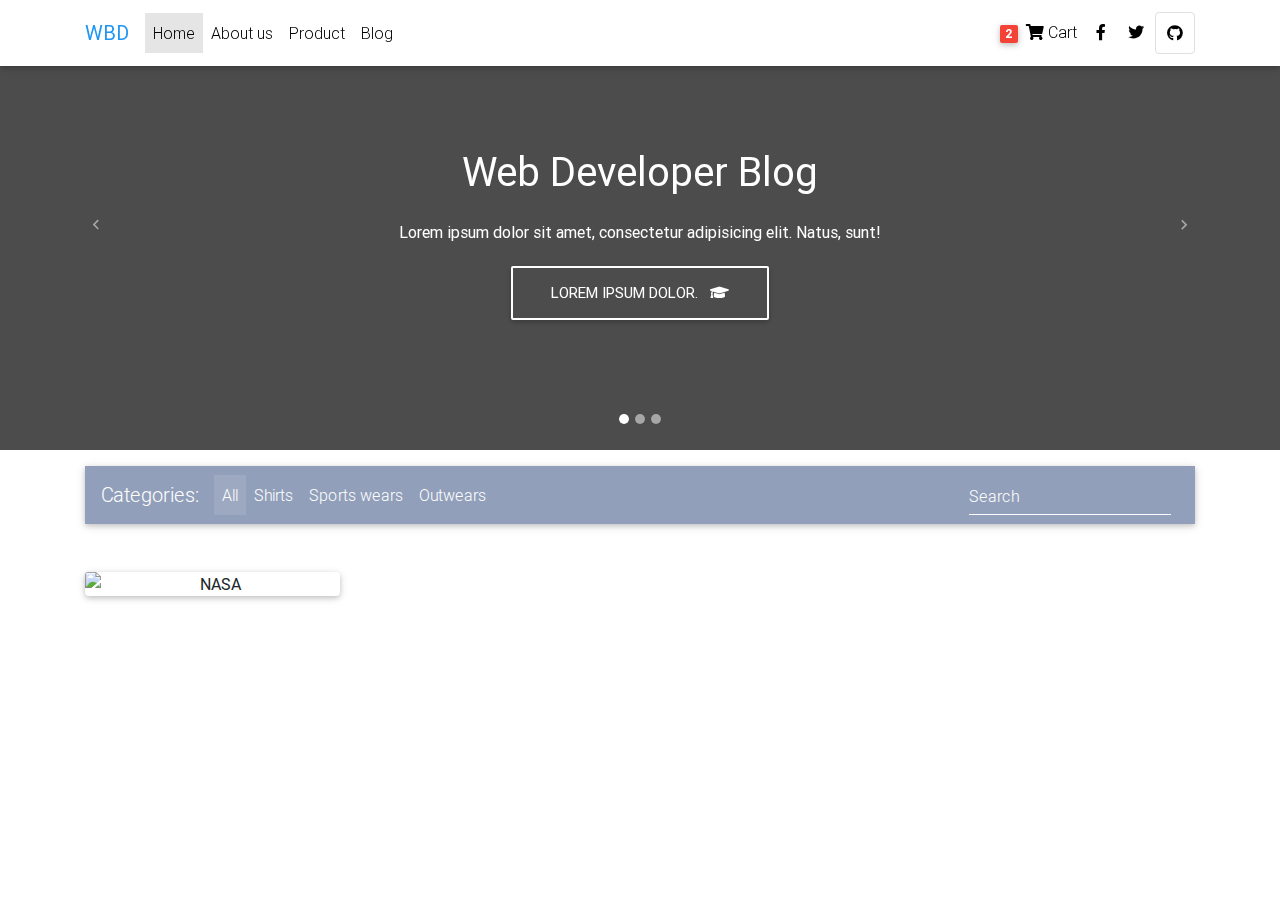
==== index.html @ 76a76bac "start mbd" ====
<!DOCTYPE html>
<html lang="en">

<head>
    <meta charset="utf-8">
    <meta name="viewport" content="width=device-width, initial-scale=1, shrink-to-fit=no">
    <meta http-equiv="x-ua-compatible" content="ie=edge">
    <title>Material Design Bootstrap</title>
    <!-- Font Awesome -->
    <link rel="stylesheet" href="https://use.fontawesome.com/releases/v5.8.2/css/all.css">
    <!-- Bootstrap core CSS -->
    <link href="css/bootstrap.min.css" rel="stylesheet">
    <!-- Material Design Bootstrap -->
    <link href="css/mdb.min.css" rel="stylesheet">
    <!-- Your custom styles (optional) -->
    <link href="css/style.css" rel="stylesheet">
    <style>
        html,
        body,
        header
        .carousel {
            height: 100vh;
        }

        @media (max-width: 740px) {
            html,
            body,
            header
            .carousel {
                height: 100vh;
            }

            @media (min-width: 800px) and (max-width: 850px) {
                html,
                body,
                header
                .carousel {
                    height: 100vh;
                }
            }
        }
    </style>
</head>

<body>

<nav class="navbar fixed-top navbar-expand-lg navbar-light white scrolling-navbar">
    <div class="container">
        <a href="#" class="navbar-brand waves-effect">
            <strong class="blue-text">WBD</strong>
        </a>
        <button class="navbar-toggler" type="button" data-toggle="collapse" data-target="#navbarContent"
                aria-controls="navbarContent" aria-expanded="false" aria-label="Toggle navigation">
            <span class="navbar-toggler-icon"></span>
        </button>
        <div class="collapse navbar-collapse" id="navbarContent">
            <ul class="navbar-nav mr-auto">
                <li class="nav-item active">
                    <a href="#" class="nav-link waves-effect">Home</a>
                </li>
                <li class="nav-item">
                    <a href="#" class="nav-link waves-effect">About us</a>
                </li>
                <li class="nav-item">
                    <a href="#" class="nav-link waves-effect">Product</a>
                </li>
                <li class="nav-item">
                    <a href="#" class="nav-link waves-effect">Blog</a>
                </li>
            </ul>
            <ul class="navbar-nav nav-flex-icons">
                <li class="nav-item">
                    <a href="#" class="nav-link waves-effect">
                        <span class="badge red z-depth-1 mr-1">2</span>
                        <i class="fa fa-shopping-cart"></i>
                        <span class="clearfix d-none d-sm-inline-block">Cart</span>
                    </a>
                </li>
                <li class="nav-item">
                    <a href="#" class="nav-link waves-effect">
                        <i class="fab fa-facebook-f"></i>
                    </a>
                </li>
                <li class="nav-item">
                    <a href="#" class="nav-link waves-effect">
                        <i class="fab fa-twitter"></i>
                    </a>
                </li>
                <li class="nav-item">
                    <a href="#" class="nav-link border border-light rounded waves-effect">
                        <i class="fab fa-github"></i>
                    </a>
                </li>
            </ul>
        </div>
    </div>
</nav>

<div id="carousel-ex" class="carousel slide carousel-fade pt-4" data-ride="carousel">
    <ol class="carousel-indicators">
        <li class="active" data-target="#carousel-ex" data-slide-to="0"></li>
        <li data-target="#carousel-ex" data-slide-to="1"></li>
        <li data-target="#carousel-ex" data-slide-to="2"></li>
    </ol>
    <div class="carousel-inner" role="listbox">
        <div class="carousel-item active">
            <div class="view"
                 style="background-image: url('https://images.pexels.com/photos/1366901/pexels-photo-1366901.jpeg?auto=compress&cs=tinysrgb&dpr=3&h=750&w=1260');
background-repeat: no-repeat; background-size: cover;">
                <div class="mask rgba-black-strong d-flex justify-content-center align-items-center">

                    <div class="text-center white-text mx-5 wow fadeIn">

                        <h1 class="mb-4">
                            <strong>Web Developer Blog</strong>
                        </h1>
                        <p>
                            <strong>Lorem ipsum dolor sit amet, consectetur adipisicing elit. Natus, sunt!</strong>
                        </p>
                        <p class="mb-4 d-none d-mb-block">
                            <strong>Lorem ipsum dolor sit amet, consectetur adipisicing elit. Labore nostrum nulla quo?
                                Doloribus, molestias quo!</strong>
                        </p>
                        <a href="#" class="btn btn-outline-white btn-lg">
                            Lorem ipsum dolor. <i class="fa fa-graduation-cap ml-2"></i>

                        </a>
                    </div>
                </div>

            </div>
        </div>

        <div class="carousel-item">
            <div class="view"
                 style="background-image: url('https://images.pexels.com/photos/2331583/pexels-photo-2331583.jpeg?auto=compress&cs=tinysrgb&dpr=2&h=750&w=1260');
background-repeat: no-repeat; background-size: cover;">
                <div class="mask rgba-black-strong d-flex justify-content-center align-items-center">
                    <div class="text-center white-text mx-5 wow fadeIn">
                        <h1 class="mb-4">
                            <strong>Web Developer Blog</strong>
                        </h1>
                        <p>
                            <strong>Lorem ipsum dolor sit amet, consectetur adipisicing elit. Natus, sunt!</strong>
                        </p>
                        <p class="mb-4 d-none d-mb-block">
                            <strong>Lorem ipsum dolor sit amet, consectetur adipisicing elit. Labore nostrum nulla quo?
                                Doloribus, molestias quo!</strong>
                        </p>
                        <a href="#" class="btn btn-outline-white btn-lg">
                            Lorem ipsum dolor. <i class="fa fa-graduation-cap ml-2"></i>

                        </a>
                    </div>
                </div>

            </div>
        </div>

        <div class="carousel-item">
            <div class="view"
                 style="background-image: url('https://images.pexels.com/photos/2784760/pexels-photo-2784760.jpeg?auto=compress&cs=tinysrgb&dpr=2&h=750&w=1260');
background-repeat: no-repeat; background-size: cover;">
                <div class="mask rgba-black-strong d-flex justify-content-center align-items-center">
                    <div class="text-center white-text mx-5 wow fadeIn">
                        <h1 class="mb-4">
                            <strong>Web Developer Blog</strong>
                        </h1>
                        <p>
                            <strong>Lorem ipsum dolor sit amet, consectetur adipisicing elit. Natus, sunt!</strong>
                        </p>
                        <p class="mb-4 d-none d-mb-block">
                            <strong>Lorem ipsum dolor sit amet, consectetur adipisicing elit. Labore nostrum nulla quo?
                                Doloribus, molestias quo!</strong>
                        </p>
                        <a href="#" class="btn btn-outline-white btn-lg">
                            Lorem ipsum dolor. <i class="fa fa-graduation-cap ml-2"></i>

                        </a>
                    </div>
                </div>

            </div>
        </div>
    </div>
    <a href="#carousel-ex" class="carousel-control-prev" role="button" data-slide="prev">
        <span class="carousel-control-prev-icon" aria-hidden="true"></span>
    </a>
    <a href="#carousel-ex" class="carousel-control-next" role="button" data-slide="next">
        <span class="carousel-control-next-icon" aria-hidden="true"></span>
    </a>
</div>

<main>
    <div class="container">
        <nav class="navbar navbar-expand-lg navbar-dark mdb-color lighten-3 mt-3 mb-5">
            <span class="navbar-brand">Categories:</span>

            <button class="navbar-toggler" type="button" data-toggle="collapse" data-target="#nextNav"
                    aria-controls="nextNav" aria-expanded="false" aria-label="Toggle navigation">

                <span class="navbar-toggler-icon"></span>
            </button>
            <div class="collapse navbar-collapse" id="nextNav">
                <ul class="navbar-nav mr-auto">
                    <li class="nav-item active">
                        <a href="#" class="nav-link ">All</a>
                    </li>
                    <li class="nav-item">
                        <a href="#" class="nav-link">Shirts</a>
                    </li>
                    <li class="nav-item">
                        <a href="#" class="nav-link">Sports wears</a>
                    </li>
                    <li class="nav-item">
                        <a href="#" class="nav-link">Outwears</a>
                    </li>
                </ul>

                <form class="form-inline">
                    <div class="md-form my-0">
                        <input type="text" class="form-control mr-sm-2" placeholder="Search" aria-label="Search">
                    </div>
                </form>
            </div>

        </nav>

        <section class="text-center mb-4">
            <div class="row wow fadeIn">
                <div class="col-lg-3 col-md-6 mb-4">
                    <div class="card">
                        <div class="view overlay">
                            <img class="card-img-top" src="https://sciencemuseum.images.blucommerce.com/sciencemuseum/product/NASA-LOGO-T-SHIRT-415477.jpg?auto=format%2Ccompress&bluhash=f5736a17ebad6d43144e739c49f161f8&s=64fa47786a230f21a2b1781489fb6bc3"
                                 alt="NASA">
                            <a href="">
                                <div class="mask rgba-white-slight"></div>
                            </a>
                        </div>
                    </div>
                </div>
            </div>
        </section>
    </div>
</main>
<!-- SCRIPTS -->
<!-- JQuery -->
<script type="text/javascript" src="js/jquery-3.4.1.min.js"></script>
<!-- Bootstrap tooltips -->
<script type="text/javascript" src="js/popper.min.js"></script>
<!-- Bootstrap core JavaScript -->
<script type="text/javascript" src="js/bootstrap.min.js"></script>
<!-- MDB core JavaScript -->
<script type="text/javascript" src="js/mdb.min.js"></script>
</body>

</html>
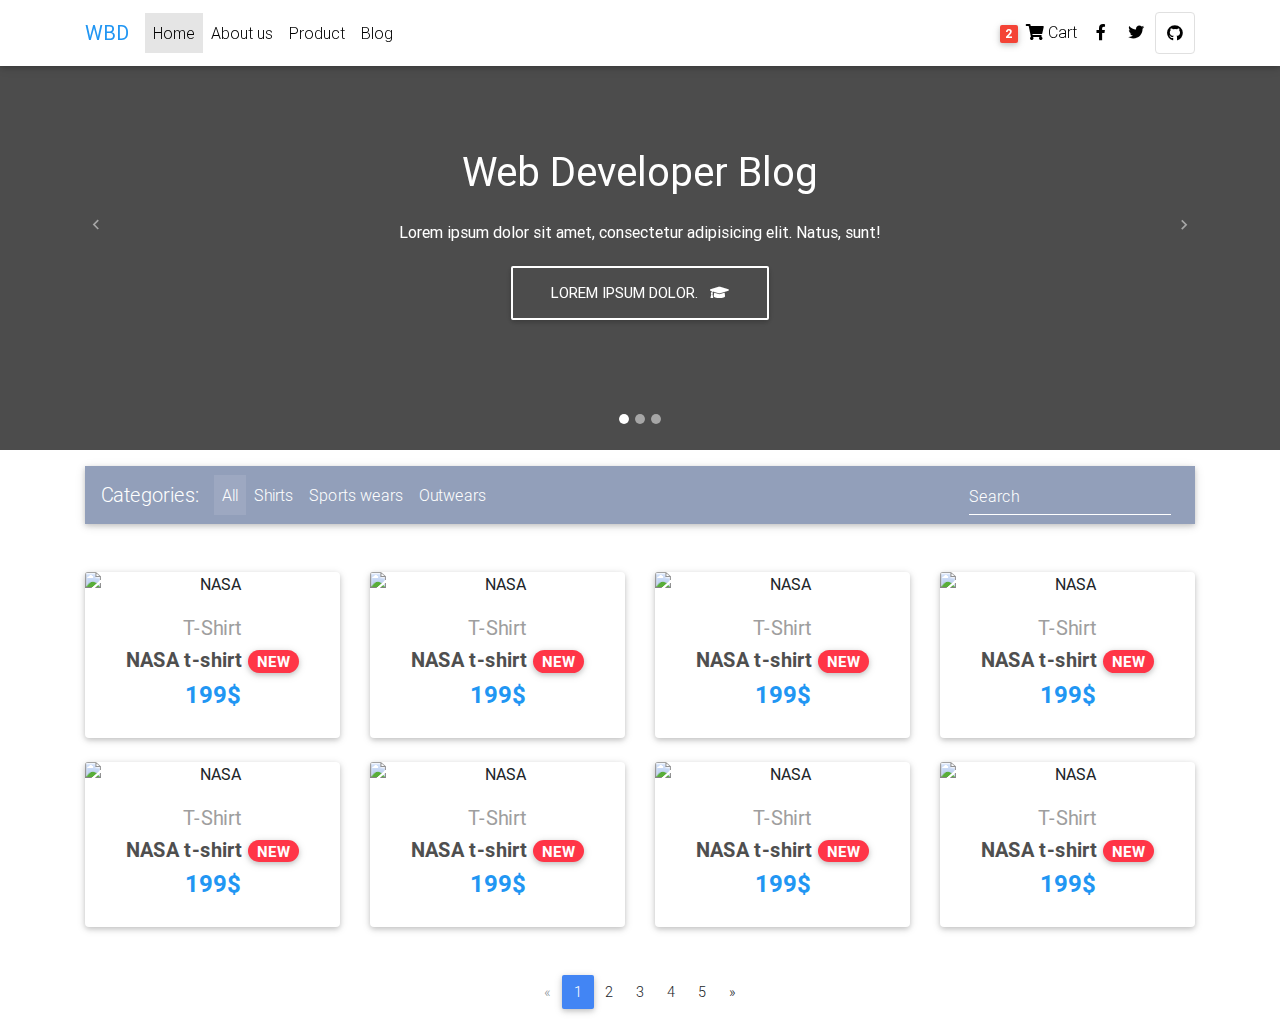
==== commit b2295645: "add t-shirts" ====
--- a/index.html
+++ b/index.html
@@ -230,17 +230,286 @@
             <div class="row wow fadeIn">
                 <div class="col-lg-3 col-md-6 mb-4">
                     <div class="card">
-                        <div class="view overlay">
-                            <img class="card-img-top" src="https://sciencemuseum.images.blucommerce.com/sciencemuseum/product/NASA-LOGO-T-SHIRT-415477.jpg?auto=format%2Ccompress&bluhash=f5736a17ebad6d43144e739c49f161f8&s=64fa47786a230f21a2b1781489fb6bc3"
-                                 alt="NASA">
-                            <a href="">
-                                <div class="mask rgba-white-slight"></div>
-                            </a>
-                        </div>
-                    </div>
-                </div>
+
+                        <div class="view overlay">
+                            <img class="card-img-top"
+                                 src="https://sciencemuseum.images.blucommerce.com/sciencemuseum/product/NASA-LOGO-T-SHIRT-415477.jpg?auto=format%2Ccompress&bluhash=f5736a17ebad6d43144e739c49f161f8&s=64fa47786a230f21a2b1781489fb6bc3"
+                                 alt="NASA">
+                            <a href="">
+                                <div class="mask rgba-white-slight"></div>
+                            </a>
+                        </div>
+
+                        <div class="card-body text-center">
+                            <a href="#" class="grey-text">
+                                <h5>T-Shirt</h5>
+                            </a>
+                            <h5>
+                                <a href="#" class="dark-grey-text">
+                                    <strong>NASA t-shirt <span class="badge badge-pill danger-color">NEW</span></strong>
+                                </a>
+                            </h5>
+                            <h4 class="font-weight-bold blue-text">
+                                <strong>199$</strong>
+                            </h4>
+                        </div>
+
+                    </div>
+                </div>
+
+
+                <div class="col-lg-3 col-md-6 mb-4">
+                    <div class="card">
+
+                        <div class="view overlay">
+                            <img class="card-img-top"
+                                 src="https://sciencemuseum.images.blucommerce.com/sciencemuseum/product/NASA-LOGO-T-SHIRT-415477.jpg?auto=format%2Ccompress&bluhash=f5736a17ebad6d43144e739c49f161f8&s=64fa47786a230f21a2b1781489fb6bc3"
+                                 alt="NASA">
+                            <a href="">
+                                <div class="mask rgba-white-slight"></div>
+                            </a>
+                        </div>
+
+                        <div class="card-body text-center">
+                            <a href="#" class="grey-text">
+                                <h5>T-Shirt</h5>
+                            </a>
+                            <h5>
+                                <a href="#" class="dark-grey-text">
+                                    <strong>NASA t-shirt <span class="badge badge-pill danger-color">NEW</span></strong>
+                                </a>
+                            </h5>
+                            <h4 class="font-weight-bold blue-text">
+                                <strong>199$</strong>
+                            </h4>
+                        </div>
+
+                    </div>
+                </div>
+
+
+                <div class="col-lg-3 col-md-6 mb-4">
+                    <div class="card">
+
+                        <div class="view overlay">
+                            <img class="card-img-top"
+                                 src="https://sciencemuseum.images.blucommerce.com/sciencemuseum/product/NASA-LOGO-T-SHIRT-415477.jpg?auto=format%2Ccompress&bluhash=f5736a17ebad6d43144e739c49f161f8&s=64fa47786a230f21a2b1781489fb6bc3"
+                                 alt="NASA">
+                            <a href="">
+                                <div class="mask rgba-white-slight"></div>
+                            </a>
+                        </div>
+
+                        <div class="card-body text-center">
+                            <a href="#" class="grey-text">
+                                <h5>T-Shirt</h5>
+                            </a>
+                            <h5>
+                                <a href="#" class="dark-grey-text">
+                                    <strong>NASA t-shirt <span class="badge badge-pill danger-color">NEW</span></strong>
+                                </a>
+                            </h5>
+                            <h4 class="font-weight-bold blue-text">
+                                <strong>199$</strong>
+                            </h4>
+                        </div>
+
+                    </div>
+                </div>
+
+                <div class="col-lg-3 col-md-6 mb-4">
+                    <div class="card">
+
+                        <div class="view overlay">
+                            <img class="card-img-top"
+                                 src="https://sciencemuseum.images.blucommerce.com/sciencemuseum/product/NASA-LOGO-T-SHIRT-415477.jpg?auto=format%2Ccompress&bluhash=f5736a17ebad6d43144e739c49f161f8&s=64fa47786a230f21a2b1781489fb6bc3"
+                                 alt="NASA">
+                            <a href="">
+                                <div class="mask rgba-white-slight"></div>
+                            </a>
+                        </div>
+
+                        <div class="card-body text-center">
+                            <a href="#" class="grey-text">
+                                <h5>T-Shirt</h5>
+                            </a>
+                            <h5>
+                                <a href="#" class="dark-grey-text">
+                                    <strong>NASA t-shirt <span class="badge badge-pill danger-color">NEW</span></strong>
+                                </a>
+                            </h5>
+                            <h4 class="font-weight-bold blue-text">
+                                <strong>199$</strong>
+                            </h4>
+                        </div>
+
+                    </div>
+                </div>
+
             </div>
+
+            <div class="row wow fadeIn">
+
+                <div class="col-lg-3 col-md-6 mb-4">
+                    <div class="card">
+
+                        <div class="view overlay">
+                            <img class="card-img-top"
+                                 src="https://sciencemuseum.images.blucommerce.com/sciencemuseum/product/NASA-LOGO-T-SHIRT-415477.jpg?auto=format%2Ccompress&bluhash=f5736a17ebad6d43144e739c49f161f8&s=64fa47786a230f21a2b1781489fb6bc3"
+                                 alt="NASA">
+                            <a href="">
+                                <div class="mask rgba-white-slight"></div>
+                            </a>
+                        </div>
+
+                        <div class="card-body text-center">
+                            <a href="#" class="grey-text">
+                                <h5>T-Shirt</h5>
+                            </a>
+                            <h5>
+                                <a href="#" class="dark-grey-text">
+                                    <strong>NASA t-shirt <span class="badge badge-pill danger-color">NEW</span></strong>
+                                </a>
+                            </h5>
+                            <h4 class="font-weight-bold blue-text">
+                                <strong>199$</strong>
+                            </h4>
+                        </div>
+
+                    </div>
+                </div>
+
+                <div class="col-lg-3 col-md-6 mb-4">
+                    <div class="card">
+
+                        <div class="view overlay">
+                            <img class="card-img-top"
+                                 src="https://sciencemuseum.images.blucommerce.com/sciencemuseum/product/NASA-LOGO-T-SHIRT-415477.jpg?auto=format%2Ccompress&bluhash=f5736a17ebad6d43144e739c49f161f8&s=64fa47786a230f21a2b1781489fb6bc3"
+                                 alt="NASA">
+                            <a href="">
+                                <div class="mask rgba-white-slight"></div>
+                            </a>
+                        </div>
+
+                        <div class="card-body text-center">
+                            <a href="#" class="grey-text">
+                                <h5>T-Shirt</h5>
+                            </a>
+                            <h5>
+                                <a href="#" class="dark-grey-text">
+                                    <strong>NASA t-shirt <span class="badge badge-pill danger-color">NEW</span></strong>
+                                </a>
+                            </h5>
+                            <h4 class="font-weight-bold blue-text">
+                                <strong>199$</strong>
+                            </h4>
+                        </div>
+
+                    </div>
+                </div>
+
+                <div class="col-lg-3 col-md-6 mb-4">
+                    <div class="card">
+
+                        <div class="view overlay">
+                            <img class="card-img-top"
+                                 src="https://sciencemuseum.images.blucommerce.com/sciencemuseum/product/NASA-LOGO-T-SHIRT-415477.jpg?auto=format%2Ccompress&bluhash=f5736a17ebad6d43144e739c49f161f8&s=64fa47786a230f21a2b1781489fb6bc3"
+                                 alt="NASA">
+                            <a href="">
+                                <div class="mask rgba-white-slight"></div>
+                            </a>
+                        </div>
+
+                        <div class="card-body text-center">
+                            <a href="#" class="grey-text">
+                                <h5>T-Shirt</h5>
+                            </a>
+                            <h5>
+                                <a href="#" class="dark-grey-text">
+                                    <strong>NASA t-shirt <span class="badge badge-pill danger-color">NEW</span></strong>
+                                </a>
+                            </h5>
+                            <h4 class="font-weight-bold blue-text">
+                                <strong>199$</strong>
+                            </h4>
+                        </div>
+
+                    </div>
+                </div>
+
+                <div class="col-lg-3 col-md-6 mb-4">
+                    <div class="card">
+
+                        <div class="view overlay">
+                            <img class="card-img-top"
+                                 src="https://sciencemuseum.images.blucommerce.com/sciencemuseum/product/NASA-LOGO-T-SHIRT-415477.jpg?auto=format%2Ccompress&bluhash=f5736a17ebad6d43144e739c49f161f8&s=64fa47786a230f21a2b1781489fb6bc3"
+                                 alt="NASA">
+                            <a href="">
+                                <div class="mask rgba-white-slight"></div>
+                            </a>
+                        </div>
+
+                        <div class="card-body text-center">
+                            <a href="#" class="grey-text">
+                                <h5>T-Shirt</h5>
+                            </a>
+                            <h5>
+                                <a href="#" class="dark-grey-text">
+                                    <strong>NASA t-shirt <span class="badge badge-pill danger-color">NEW</span></strong>
+                                </a>
+                            </h5>
+                            <h4 class="font-weight-bold blue-text">
+                                <strong>199$</strong>
+                            </h4>
+                        </div>
+
+                    </div>
+                </div>
+
+
+            </div>
+
         </section>
+
+        <nav class="d-flex justify-content-center wow fadeIn">
+            <ul class="pagination pg-blue">
+                <li class="page-item disabled">
+                    <a href="#" class="page-link" aria-label="Previous">
+                        <span aria-hidden="true">&laquo;</span>
+                    </a>
+                </li>
+                <li class="page-item active">
+                    <a href="#" class="page-link" aria-label="Previous">
+                        <span aria-hidden="true">1</span>
+                    </a>
+                </li>
+                <li class="page-item">
+                    <a href="#" class="page-link" aria-label="Previous">
+                        <span aria-hidden="true">2</span>
+                    </a>
+                </li>
+                <li class="page-item">
+                    <a href="#" class="page-link" aria-label="Previous">
+                        <span aria-hidden="true">3</span>
+                    </a>
+                </li>
+                <li class="page-item">
+                    <a href="#" class="page-link" aria-label="Previous">
+                        <span aria-hidden="true">4</span>
+                    </a>
+                </li>
+                <li class="page-item">
+                    <a href="#" class="page-link" aria-label="Previous">
+                        <span aria-hidden="true">5</span>
+                    </a>
+                </li>
+                <li class="page-item">
+                    <a href="#" class="page-link" aria-label="Next">
+                        <span aria-hidden="true">&raquo;</span>
+                    </a>
+                </li>
+            </ul>
+        </nav>
     </div>
 </main>
 <!-- SCRIPTS -->
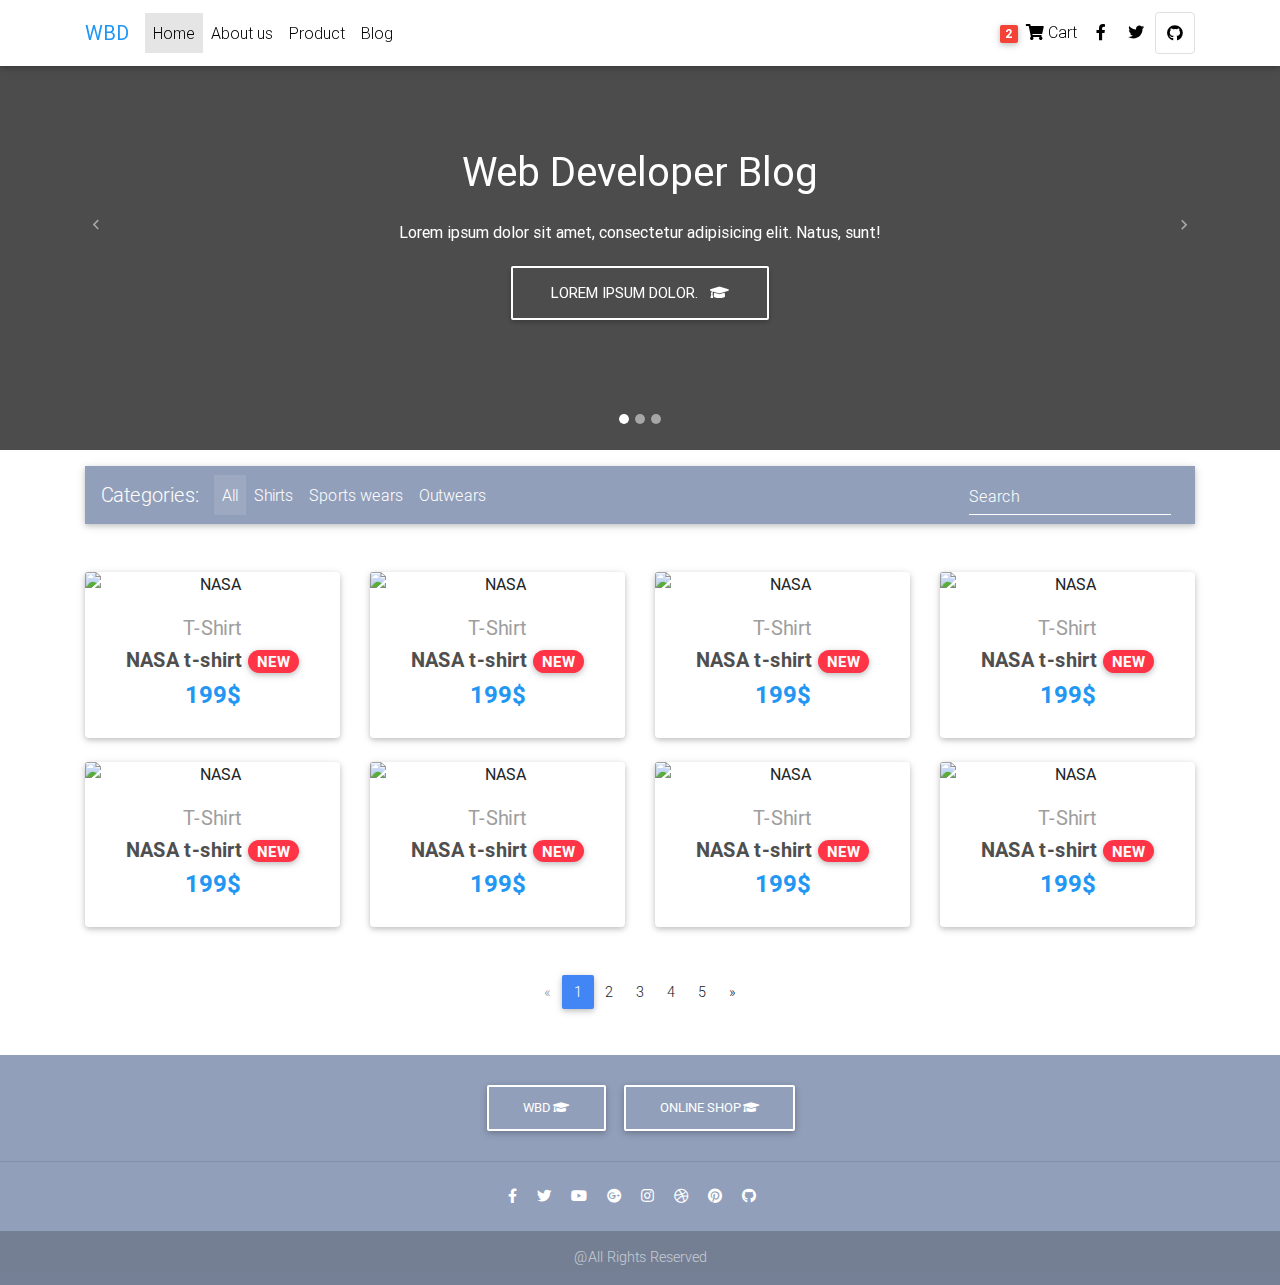
==== commit 20ad68a5: "add page-shop" ====
--- a/index.html
+++ b/index.html
@@ -287,7 +287,6 @@
                     </div>
                 </div>
 
-
                 <div class="col-lg-3 col-md-6 mb-4">
                     <div class="card">
 
@@ -512,6 +511,48 @@
         </nav>
     </div>
 </main>
+
+
+<footer class="page-footer text-center font-small mt-4 wow fadeIn">
+    <div class="pt-4">
+        <a href="#" role="button" class="btn btn-outline-white ml-2">WBD <i class="fa fa-graduation-cap"></i>
+        </a>
+        <a href="#" role="button" class="btn btn-outline-white ml-2">Online Shop <i class="fa fa-graduation-cap"></i>
+        </a>
+    </div>
+    <hr class="my-4">
+    <div class="pb-4">
+        <a href="#">
+            <i class="fab fa-facebook-f mr-3"></i>
+        </a>
+        <a href="#">
+            <i class="fab fa-twitter mr-3"></i>
+        </a>
+        <a href="#">
+            <i class="fab fa-youtube mr-3"></i>
+        </a>
+        <a href="#">
+            <i class="fab fa-google-plus mr-3"></i>
+        </a>
+        <a href="#">
+            <i class="fab fa-instagram mr-3"></i>
+        </a>
+        <a href="#">
+            <i class="fab fa-dribbble mr-3"></i>
+        </a>
+        <a href="#">
+            <i class="fab fa-pinterest mr-3"></i>
+        </a>
+        <a href="#">
+            <i class="fab fa-github mr-3"></i>
+        </a>
+
+    </div>
+    <div class="footer-copyright py-3">
+        @All Rights Reserved
+    </div>
+</footer>
+
 <!-- SCRIPTS -->
 <!-- JQuery -->
 <script type="text/javascript" src="js/jquery-3.4.1.min.js"></script>
